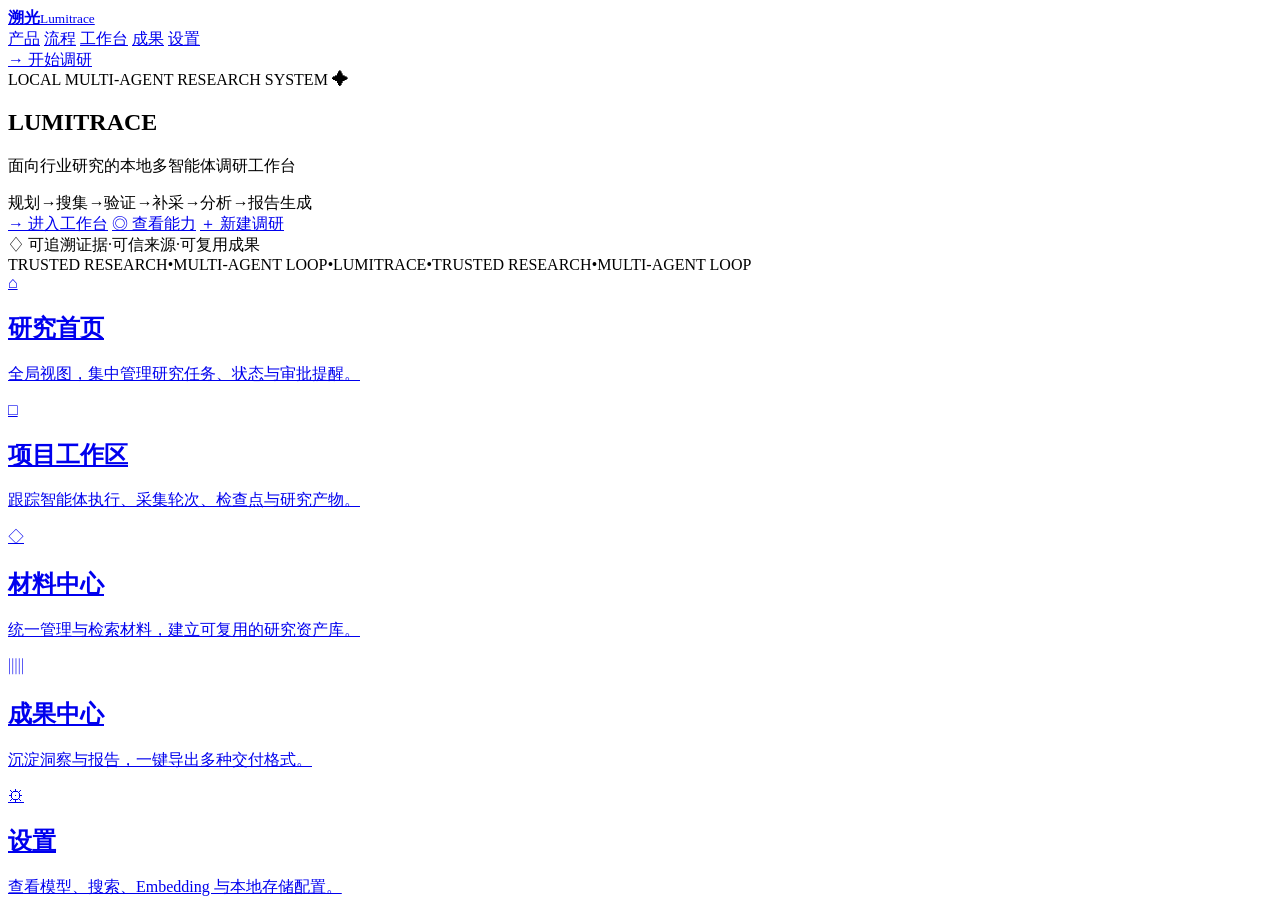
==== src/research_agent/web_static/index.html @ df9100ea "feat: add brokerage report formatting pipeline" ====
<!doctype html>
<html lang="zh-CN">
  <head>
    <meta charset="utf-8" />
    <meta name="viewport" content="width=device-width, initial-scale=1" />
    <title>溯光 Lumitrace · 本地多智能体调研工作台</title>
    <link rel="stylesheet" href="/static/styles.css?v=20260719-report" />
  </head>
  <body class="landing-body">
    <header class="landing-header">
      <a class="brand landing-brand" href="/" aria-label="溯光首页">
        <span class="brand-sun" aria-hidden="true"></span>
        <span><strong>溯光</strong><small>Lumitrace</small></span>
      </a>
      <nav class="landing-nav" aria-label="首页导航">
        <a href="#product">产品</a>
        <a href="#workflow">流程</a>
        <a href="/research">工作台</a>
        <a href="/results">成果</a>
        <a href="/settings">设置</a>
      </nav>
      <a class="button primary landing-start" href="/research">→ 开始调研</a>
    </header>

    <main>
      <section class="landing-hero">
        <div class="hero-orbit orbit-one"></div>
        <div class="hero-orbit orbit-two"></div>
        <span class="hero-orb orb-one"></span>
        <span class="hero-orb orb-two"></span>
        <span class="hero-orb orb-three"></span>
        <div class="hero-content">
          <span class="hero-kicker"><i class="status-dot running"></i> LOCAL MULTI-AGENT RESEARCH SYSTEM <b>✦</b></span>
          <h1>LUMITRACE</h1>
          <p class="hero-subtitle">面向行业研究的本地多智能体调研工作台</p>
          <div id="workflow" class="hero-flow" aria-label="研究流程">
            <span>规划</span><i>→</i><span>搜集</span><i>→</i><span>验证</span><i>→</i><span>补采</span><i>→</i><span>分析</span><i>→</i><span>报告生成</span>
          </div>
          <div class="hero-actions">
            <a class="button primary" href="/research">→ 进入工作台</a>
            <a class="button secondary" href="#product">◎ 查看能力</a>
            <a class="button secondary" href="/research?new=1">＋ 新建调研</a>
          </div>
          <div class="hero-trust"><span>♢ 可追溯证据</span><span>·</span><span>可信来源</span><span>·</span><span>可复用成果</span></div>
        </div>
      </section>

      <div class="landing-marquee" aria-hidden="true">
        <span>TRUSTED RESEARCH</span><i>•</i><span>MULTI-AGENT LOOP</span><i>•</i><span>LUMITRACE</span><i>•</i><span>TRUSTED RESEARCH</span><i>•</i><span>MULTI-AGENT LOOP</span>
      </div>

      <section id="product" class="landing-features">
        <a class="landing-feature" href="/research">
          <span class="feature-icon">⌂</span><h2>研究首页</h2><p>全局视图，集中管理研究任务、状态与审批提醒。</p><div class="feature-mini"><span></span><span></span><span></span></div>
        </a>
        <a class="landing-feature" href="/workspace">
          <span class="feature-icon">□</span><h2>项目工作区</h2><p>跟踪智能体执行、采集轮次、检查点与研究产物。</p><div class="feature-mini lines"><span></span><span></span><span></span></div>
        </a>
        <a class="landing-feature" href="/materials">
          <span class="feature-icon">◇</span><h2>材料中心</h2><p>统一管理与检索材料，建立可复用的研究资产库。</p><div class="feature-mini files"><span></span><span></span><span></span></div>
        </a>
        <a class="landing-feature" href="/results">
          <span class="feature-icon">▥</span><h2>成果中心</h2><p>沉淀洞察与报告，一键导出多种交付格式。</p><div class="feature-mini chart"><span></span><span></span><span></span></div>
        </a>
        <a class="landing-feature" href="/settings">
          <span class="feature-icon">⚙</span><h2>设置</h2><p>查看模型、搜索、Embedding 与本地存储配置。</p><div class="feature-mini settings"><span></span><span></span><span></span></div>
        </a>
      </section>
    </main>
  </body>
</html>
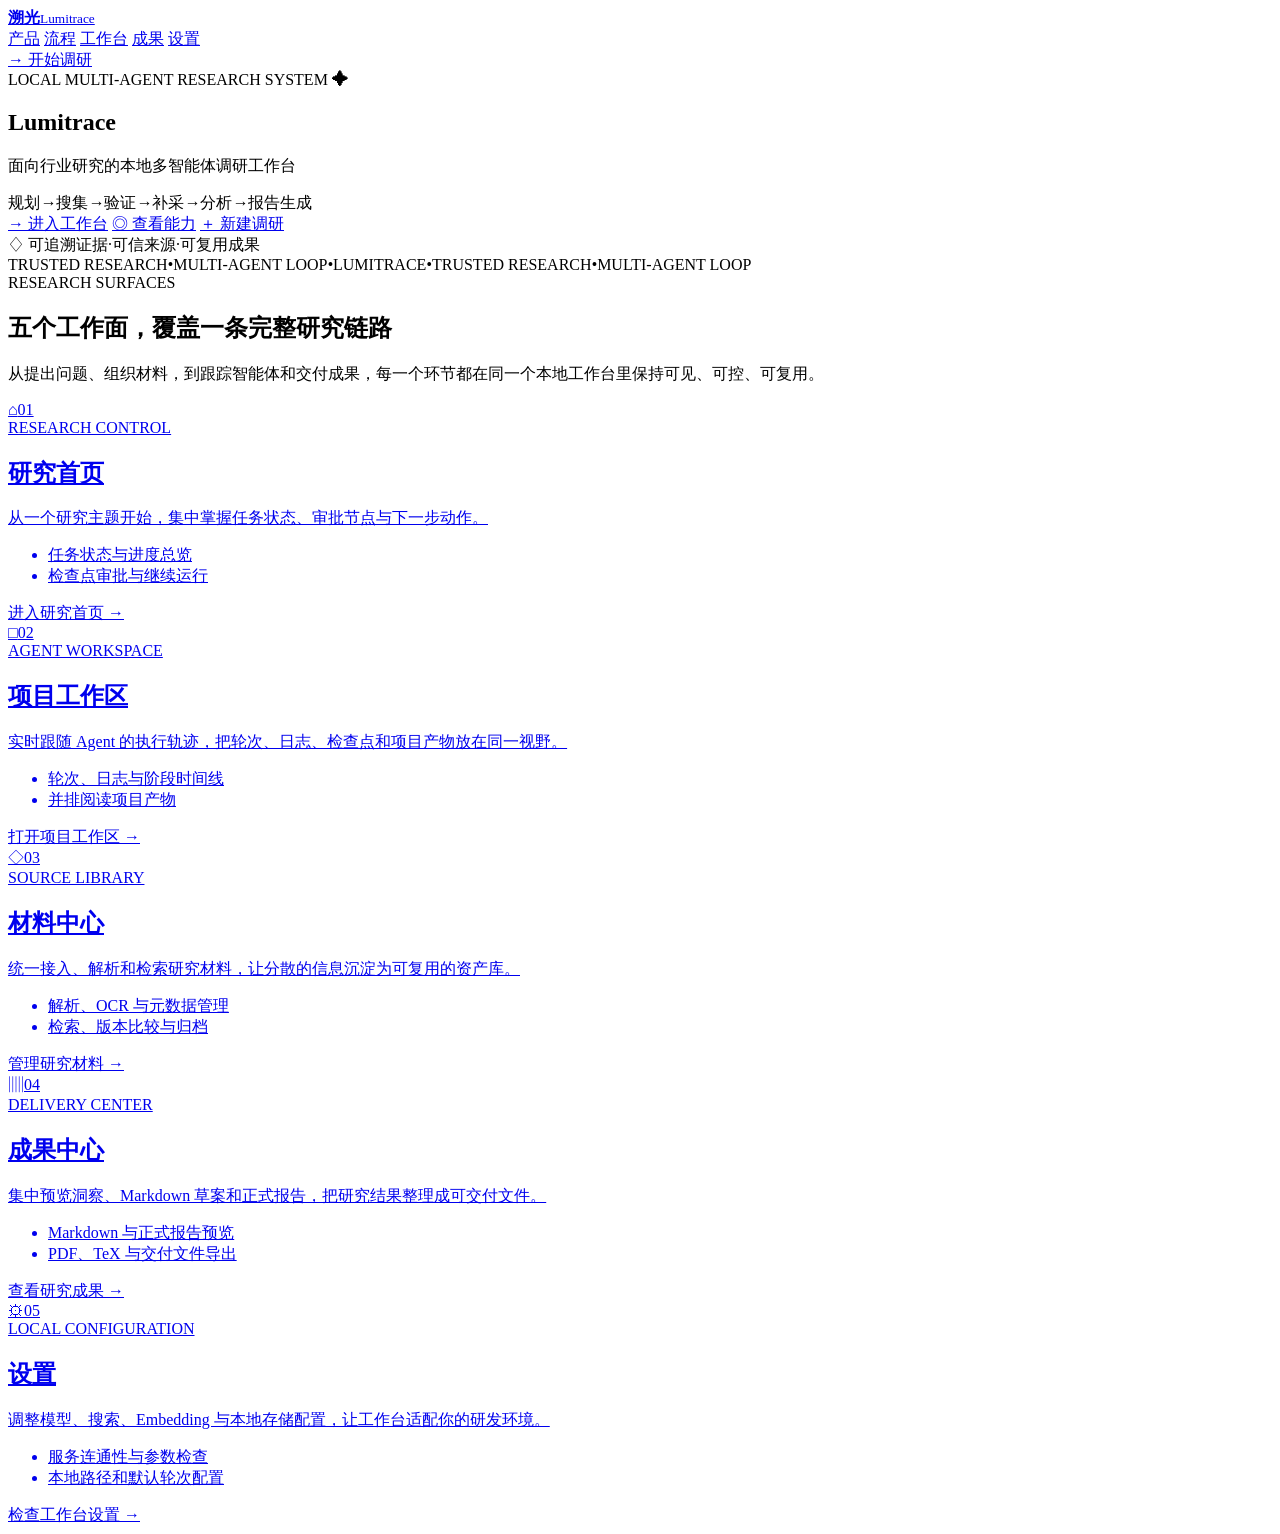
==== commit 50ee18fe: "redesign Lumitrace landing product section" ====
--- a/src/research_agent/web_static/index.html
+++ b/src/research_agent/web_static/index.html
@@ -4,7 +4,7 @@
     <meta charset="utf-8" />
     <meta name="viewport" content="width=device-width, initial-scale=1" />
     <title>溯光 Lumitrace · 本地多智能体调研工作台</title>
-    <link rel="stylesheet" href="/static/styles.css?v=20260719-report" />
+    <link rel="stylesheet" href="/static/styles.css?v=20260720-home-wordmark" />
   </head>
   <body class="landing-body">
     <header class="landing-header">
@@ -31,7 +31,7 @@
         <span class="hero-orb orb-three"></span>
         <div class="hero-content">
           <span class="hero-kicker"><i class="status-dot running"></i> LOCAL MULTI-AGENT RESEARCH SYSTEM <b>✦</b></span>
-          <h1>LUMITRACE</h1>
+          <h1>Lumitrace</h1>
           <p class="hero-subtitle">面向行业研究的本地多智能体调研工作台</p>
           <div id="workflow" class="hero-flow" aria-label="研究流程">
             <span>规划</span><i>→</i><span>搜集</span><i>→</i><span>验证</span><i>→</i><span>补采</span><i>→</i><span>分析</span><i>→</i><span>报告生成</span>
@@ -49,22 +49,54 @@
         <span>TRUSTED RESEARCH</span><i>•</i><span>MULTI-AGENT LOOP</span><i>•</i><span>LUMITRACE</span><i>•</i><span>TRUSTED RESEARCH</span><i>•</i><span>MULTI-AGENT LOOP</span>
       </div>
 
-      <section id="product" class="landing-features">
-        <a class="landing-feature" href="/research">
-          <span class="feature-icon">⌂</span><h2>研究首页</h2><p>全局视图，集中管理研究任务、状态与审批提醒。</p><div class="feature-mini"><span></span><span></span><span></span></div>
-        </a>
-        <a class="landing-feature" href="/workspace">
-          <span class="feature-icon">□</span><h2>项目工作区</h2><p>跟踪智能体执行、采集轮次、检查点与研究产物。</p><div class="feature-mini lines"><span></span><span></span><span></span></div>
-        </a>
-        <a class="landing-feature" href="/materials">
-          <span class="feature-icon">◇</span><h2>材料中心</h2><p>统一管理与检索材料，建立可复用的研究资产库。</p><div class="feature-mini files"><span></span><span></span><span></span></div>
-        </a>
-        <a class="landing-feature" href="/results">
-          <span class="feature-icon">▥</span><h2>成果中心</h2><p>沉淀洞察与报告，一键导出多种交付格式。</p><div class="feature-mini chart"><span></span><span></span><span></span></div>
-        </a>
-        <a class="landing-feature" href="/settings">
-          <span class="feature-icon">⚙</span><h2>设置</h2><p>查看模型、搜索、Embedding 与本地存储配置。</p><div class="feature-mini settings"><span></span><span></span><span></span></div>
-        </a>
+      <section id="product" class="landing-products" aria-labelledby="productTitle">
+        <header class="landing-section-heading">
+          <span class="section-kicker">RESEARCH SURFACES</span>
+          <h2 id="productTitle">五个工作面，覆盖一条完整研究链路</h2>
+          <p>从提出问题、组织材料，到跟踪智能体和交付成果，每一个环节都在同一个本地工作台里保持可见、可控、可复用。</p>
+        </header>
+        <div class="landing-features">
+          <a class="landing-feature" href="/research">
+            <div class="feature-topline"><span class="feature-icon">⌂</span><span class="feature-number">01</span></div>
+            <span class="feature-label">RESEARCH CONTROL</span><h2>研究首页</h2>
+            <p class="feature-summary">从一个研究主题开始，集中掌握任务状态、审批节点与下一步动作。</p>
+            <div class="feature-mini" aria-hidden="true"><span></span><span></span><span></span></div>
+            <ul class="feature-points"><li>任务状态与进度总览</li><li>检查点审批与继续运行</li></ul>
+            <span class="feature-enter">进入研究首页 <b>→</b></span>
+          </a>
+          <a class="landing-feature" href="/workspace">
+            <div class="feature-topline"><span class="feature-icon">□</span><span class="feature-number">02</span></div>
+            <span class="feature-label">AGENT WORKSPACE</span><h2>项目工作区</h2>
+            <p class="feature-summary">实时跟随 Agent 的执行轨迹，把轮次、日志、检查点和项目产物放在同一视野。</p>
+            <div class="feature-mini lines" aria-hidden="true"><span></span><span></span><span></span></div>
+            <ul class="feature-points"><li>轮次、日志与阶段时间线</li><li>并排阅读项目产物</li></ul>
+            <span class="feature-enter">打开项目工作区 <b>→</b></span>
+          </a>
+          <a class="landing-feature" href="/materials">
+            <div class="feature-topline"><span class="feature-icon">◇</span><span class="feature-number">03</span></div>
+            <span class="feature-label">SOURCE LIBRARY</span><h2>材料中心</h2>
+            <p class="feature-summary">统一接入、解析和检索研究材料，让分散的信息沉淀为可复用的资产库。</p>
+            <div class="feature-mini files" aria-hidden="true"><span></span><span></span><span></span></div>
+            <ul class="feature-points"><li>解析、OCR 与元数据管理</li><li>检索、版本比较与归档</li></ul>
+            <span class="feature-enter">管理研究材料 <b>→</b></span>
+          </a>
+          <a class="landing-feature" href="/results">
+            <div class="feature-topline"><span class="feature-icon">▥</span><span class="feature-number">04</span></div>
+            <span class="feature-label">DELIVERY CENTER</span><h2>成果中心</h2>
+            <p class="feature-summary">集中预览洞察、Markdown 草案和正式报告，把研究结果整理成可交付文件。</p>
+            <div class="feature-mini chart" aria-hidden="true"><span></span><span></span><span></span></div>
+            <ul class="feature-points"><li>Markdown 与正式报告预览</li><li>PDF、TeX 与交付文件导出</li></ul>
+            <span class="feature-enter">查看研究成果 <b>→</b></span>
+          </a>
+          <a class="landing-feature" href="/settings">
+            <div class="feature-topline"><span class="feature-icon">⚙</span><span class="feature-number">05</span></div>
+            <span class="feature-label">LOCAL CONFIGURATION</span><h2>设置</h2>
+            <p class="feature-summary">调整模型、搜索、Embedding 与本地存储配置，让工作台适配你的研发环境。</p>
+            <div class="feature-mini settings" aria-hidden="true"><span></span><span></span><span></span></div>
+            <ul class="feature-points"><li>服务连通性与参数检查</li><li>本地路径和默认轮次配置</li></ul>
+            <span class="feature-enter">检查工作台设置 <b>→</b></span>
+          </a>
+        </div>
       </section>
     </main>
   </body>
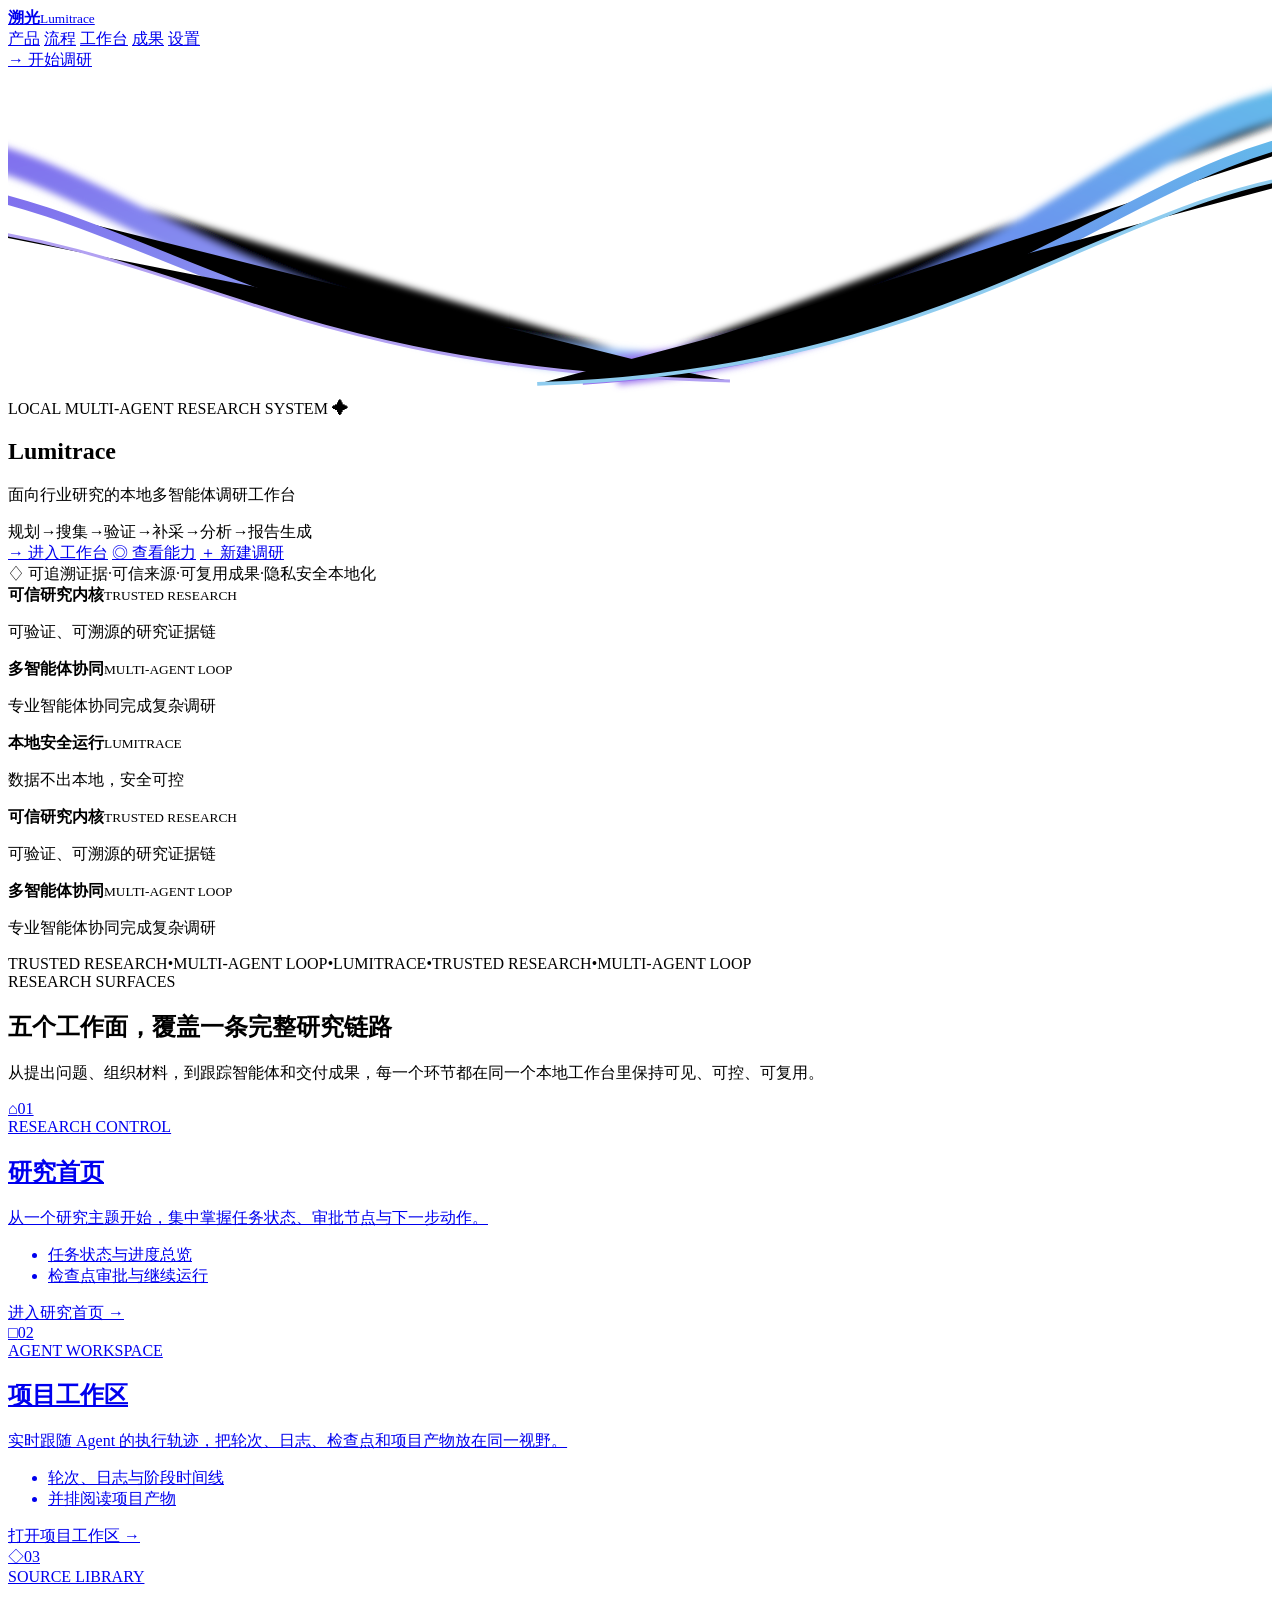
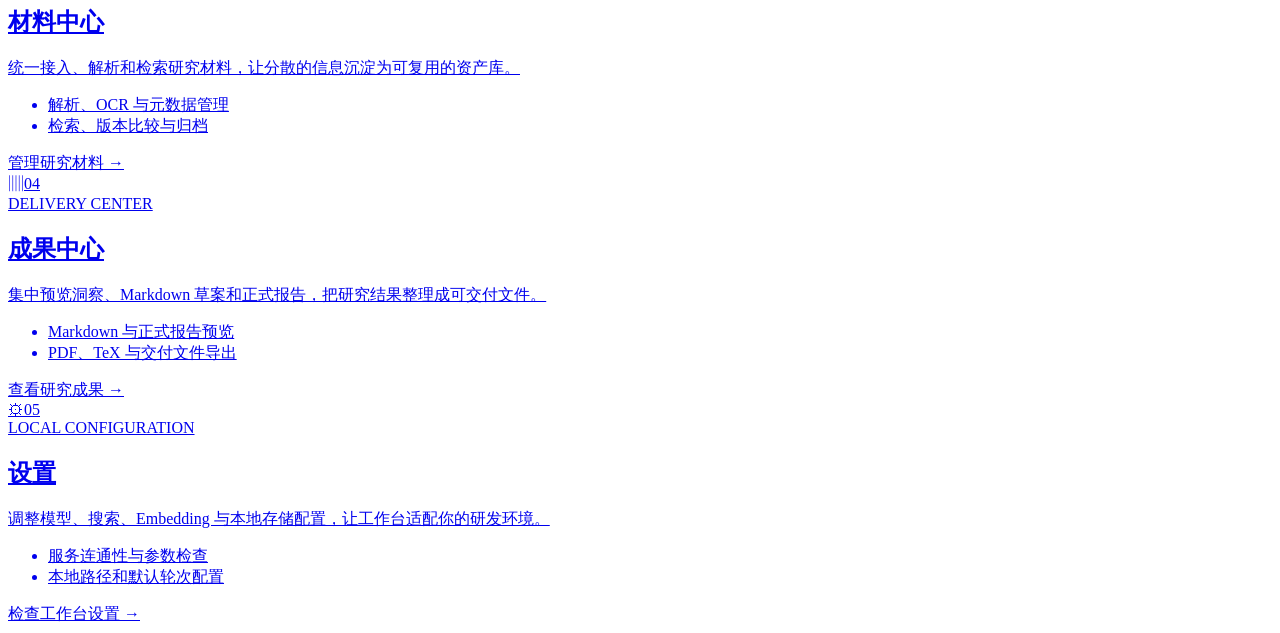
==== commit 98ed2a41: "feat: 升级 Lumitrace 首页视觉动效" ====
--- a/src/research_agent/web_static/index.html
+++ b/src/research_agent/web_static/index.html
@@ -4,7 +4,9 @@
     <meta charset="utf-8" />
     <meta name="viewport" content="width=device-width, initial-scale=1" />
     <title>溯光 Lumitrace · 本地多智能体调研工作台</title>
-    <link rel="stylesheet" href="/static/styles.css?v=20260720-home-wordmark" />
+    <script>document.documentElement.classList.add("motion-enabled");</script>
+    <link rel="stylesheet" href="/static/styles.css?v=20260817-landing-art-4" />
+    <script src="/static/landing.js?v=20260817-landing-art-4" defer></script>
   </head>
   <body class="landing-body">
     <header class="landing-header">
@@ -13,36 +15,81 @@
         <span><strong>溯光</strong><small>Lumitrace</small></span>
       </a>
       <nav class="landing-nav" aria-label="首页导航">
-        <a href="#product">产品</a>
+        <a href="#product" aria-current="page">产品</a>
         <a href="#workflow">流程</a>
         <a href="/research">工作台</a>
         <a href="/results">成果</a>
         <a href="/settings">设置</a>
       </nav>
-      <a class="button primary landing-start" href="/research">→ 开始调研</a>
+      <a class="button primary landing-start" href="/research"><span class="button-icon" aria-hidden="true">→</span> 开始调研</a>
     </header>
 
     <main>
       <section class="landing-hero">
-        <div class="hero-orbit orbit-one"></div>
-        <div class="hero-orbit orbit-two"></div>
-        <span class="hero-orb orb-one"></span>
-        <span class="hero-orb orb-two"></span>
-        <span class="hero-orb orb-three"></span>
+        <div class="hero-orbit orbit-one" data-parallax-depth="0.2"></div>
+        <div class="hero-orbit orbit-two" data-parallax-depth="0.14"></div>
+        <div class="hero-orbit orbit-three" data-parallax-depth="0.1"></div>
+        <span class="hero-orb orb-one" data-parallax-depth="1"></span>
+        <span class="hero-orb orb-two" data-parallax-depth="0.55"></span>
+        <span class="hero-orb orb-three" data-parallax-depth="0.75"></span>
+        <span class="hero-light-field" aria-hidden="true"></span>
+        <span class="hero-ripple-field" aria-hidden="true"></span>
+        <svg class="hero-ribbons" viewBox="0 0 1672 430" preserveAspectRatio="none" aria-hidden="true">
+          <defs>
+            <linearGradient id="ribbonPurple" x1="0" y1="0" x2="1" y2="1"><stop stop-color="#7f69ed"/><stop offset="1" stop-color="#8cbcf3"/></linearGradient>
+            <linearGradient id="ribbonBlue" x1="1" y1="0" x2="0" y2="1"><stop stop-color="#63bfe9"/><stop offset=".58" stop-color="#6d8cef"/><stop offset="1" stop-color="#9a71ec"/></linearGradient>
+            <filter id="ribbonBlur"><feGaussianBlur stdDeviation="5"/></filter>
+          </defs>
+          <g class="ribbon-layer ribbon-a" filter="url(#ribbonBlur)">
+            <path d="M-120 92C160 125 300 363 875 390" stroke="url(#ribbonPurple)" stroke-width="34"/>
+            <path d="M1790 28C1455 42 1340 345 805 396" stroke="url(#ribbonBlue)" stroke-width="38"/>
+          </g>
+          <g class="ribbon-layer ribbon-b">
+            <path d="M-100 150C185 190 354 382 910 402" stroke="url(#ribbonPurple)" stroke-width="12"/>
+            <path d="M1780 78C1490 105 1310 375 760 408" stroke="url(#ribbonBlue)" stroke-width="14"/>
+          </g>
+          <g class="ribbon-layer ribbon-c">
+            <path d="M-80 205C240 240 390 398 955 410" stroke="#b2a1f2" stroke-width="4"/>
+            <path d="M1760 132C1460 158 1260 397 700 414" stroke="#8fccef" stroke-width="5"/>
+          </g>
+        </svg>
+        <div class="hero-wave-layer" aria-hidden="true"><span></span></div>
         <div class="hero-content">
           <span class="hero-kicker"><i class="status-dot running"></i> LOCAL MULTI-AGENT RESEARCH SYSTEM <b>✦</b></span>
-          <h1>Lumitrace</h1>
+          <h1 data-text="Lumitrace">Lumitrace</h1>
           <p class="hero-subtitle">面向行业研究的本地多智能体调研工作台</p>
           <div id="workflow" class="hero-flow" aria-label="研究流程">
             <span>规划</span><i>→</i><span>搜集</span><i>→</i><span>验证</span><i>→</i><span>补采</span><i>→</i><span>分析</span><i>→</i><span>报告生成</span>
           </div>
           <div class="hero-actions">
-            <a class="button primary" href="/research">→ 进入工作台</a>
-            <a class="button secondary" href="#product">◎ 查看能力</a>
-            <a class="button secondary" href="/research?new=1">＋ 新建调研</a>
+            <a class="button primary" href="/research"><span class="button-icon" aria-hidden="true">→</span> 进入工作台</a>
+            <a class="button secondary" href="#product"><span class="button-icon" aria-hidden="true">◎</span> 查看能力</a>
+            <a class="button secondary" href="/research?new=1"><span class="button-icon" aria-hidden="true">＋</span> 新建调研</a>
           </div>
-          <div class="hero-trust"><span>♢ 可追溯证据</span><span>·</span><span>可信来源</span><span>·</span><span>可复用成果</span></div>
+          <div class="hero-trust"><span>♢ 可追溯证据</span><span>·</span><span>可信来源</span><span>·</span><span>可复用成果</span><span>·</span><span>隐私安全本地化</span></div>
         </div>
+        <section class="hero-capabilities" aria-label="核心能力">
+          <article class="hero-capability">
+            <span class="capability-glyph glyph-shield" aria-hidden="true"></span>
+            <span><strong>可信研究内核</strong><small>TRUSTED RESEARCH</small><p>可验证、可溯源的研究证据链</p></span>
+          </article>
+          <article class="hero-capability">
+            <span class="capability-glyph glyph-loop" aria-hidden="true"></span>
+            <span><strong>多智能体协同</strong><small>MULTI-AGENT LOOP</small><p>专业智能体协同完成复杂调研</p></span>
+          </article>
+          <article class="hero-capability featured">
+            <span class="capability-glyph glyph-cube" aria-hidden="true"></span>
+            <span><strong>本地安全运行</strong><small>LUMITRACE</small><p>数据不出本地，安全可控</p></span>
+          </article>
+          <article class="hero-capability">
+            <span class="capability-glyph glyph-shield" aria-hidden="true"></span>
+            <span><strong>可信研究内核</strong><small>TRUSTED RESEARCH</small><p>可验证、可溯源的研究证据链</p></span>
+          </article>
+          <article class="hero-capability">
+            <span class="capability-glyph glyph-loop" aria-hidden="true"></span>
+            <span><strong>多智能体协同</strong><small>MULTI-AGENT LOOP</small><p>专业智能体协同完成复杂调研</p></span>
+          </article>
+        </section>
       </section>
 
       <div class="landing-marquee" aria-hidden="true">
